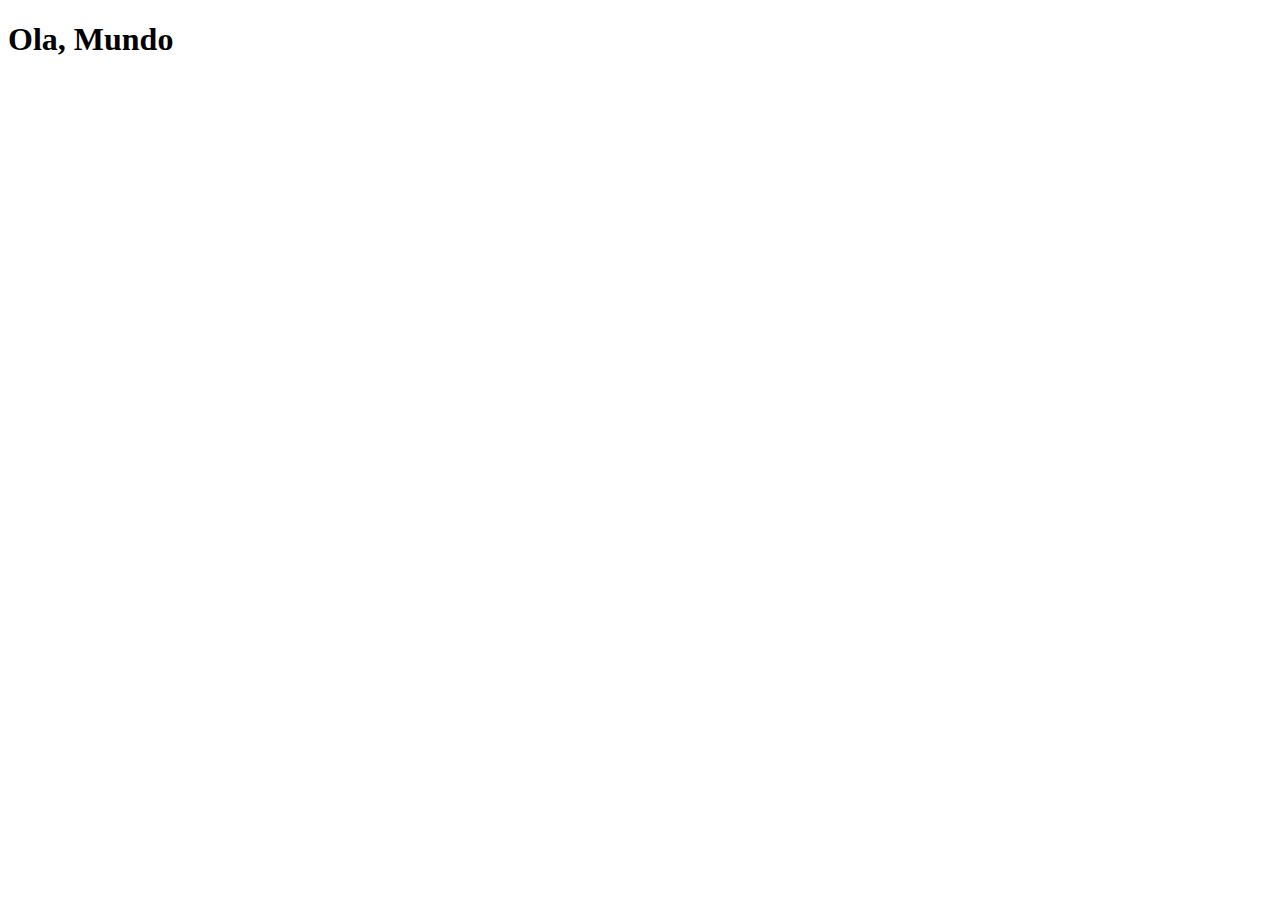
==== index.html @ 8bbfae42 "criei a página principal" ====
<!DOCTYPE html>
<html lang="pt-br">
<head>
    <meta charset="UTF-8">
    <meta http-equiv="X-UA-Compatible" content="IE=edge">
    <meta name="viewport" content="width=device-width, initial-scale=1.0">
    <link rel="shortcut icon" href="favicon.ico" type="image/x-icon">
    <title>Projeto Redes Sociais</title>
</head>
<body>
    <h1>Ola, Mundo</h1>
</body>
</html>
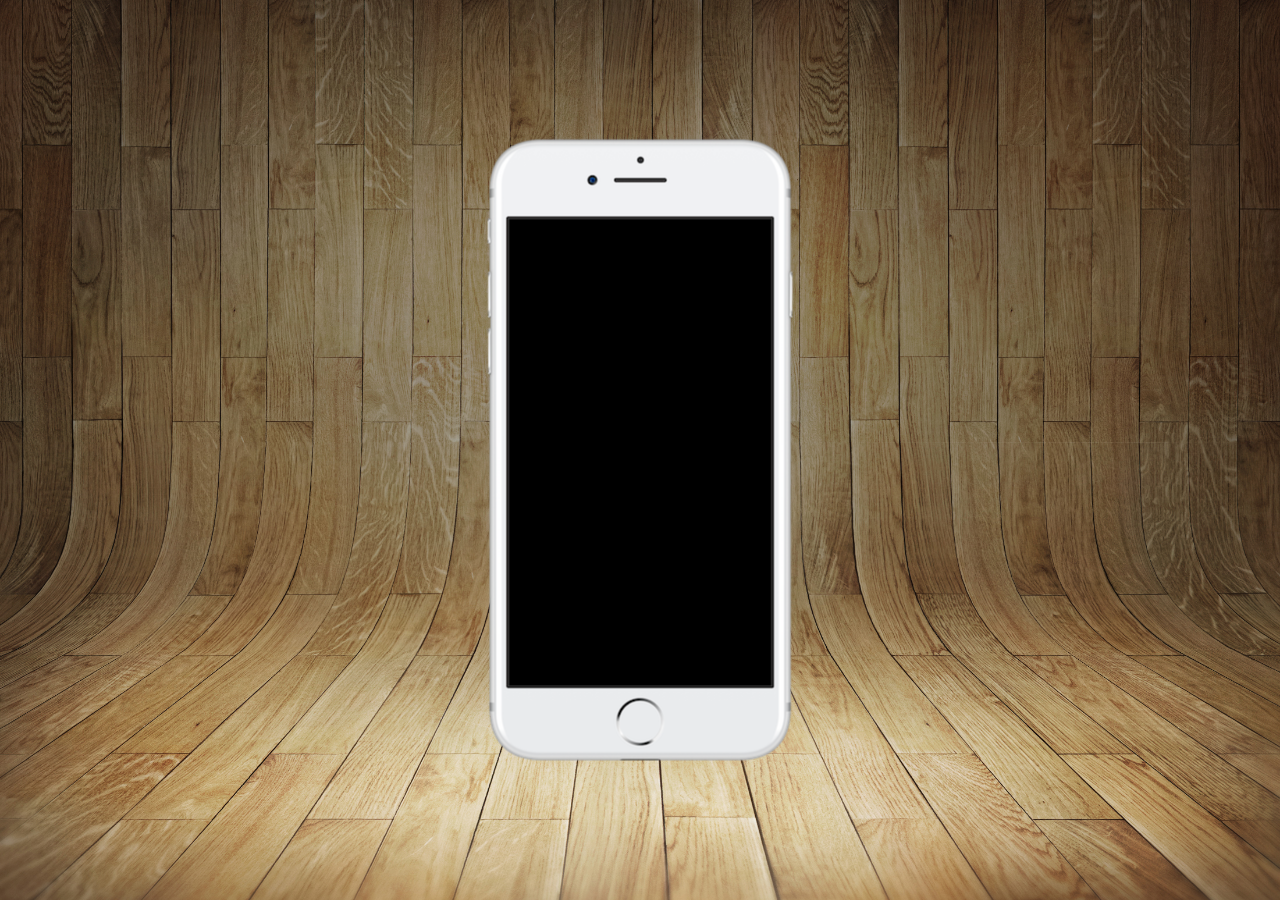
==== commit c2618c60: "segundo-commit" ====
--- a/index.html
+++ b/index.html
@@ -6,8 +6,18 @@
     <meta name="viewport" content="width=device-width, initial-scale=1.0">
     <link rel="shortcut icon" href="favicon.ico" type="image/x-icon">
     <title>Projeto Redes Sociais</title>
+    <link rel="stylesheet" href="estilos/style.css">
 </head>
 <body>
-    <h1>Ola, Mundo</h1>
+    <main>
+        <section id="telefone">
+            
+        </section>
+
+        
+        <section id="redes-sociais">
+            
+        </section>
+    </main>
 </body>
 </html>--- a/estilos/style.css
+++ b/estilos/style.css
@@ -0,0 +1,36 @@
+@charset "UTF-8";
+
+* {
+    margin: 0px;
+    padding: 0px;
+    font-family: Arial, Helvetica, sans-serif;
+}
+
+html, body {
+    height: 100vh;
+    width: 100vw;
+    background-color: black;
+}
+
+main {
+    position: relative;
+    height: 100vh;
+}
+
+body {
+    background: url(../imagens/fundo-madeira.jpg) no-repeat top center;
+    background-size: cover;
+    background-attachment: fixed;
+}
+
+section#telefone {
+    position: absolute;
+    top: 50%;
+    left: 50%;
+    transform: translate(-50%, -50%);
+
+    height: 627px;
+    width: 311px;
+    background: url(../imagens/frame-iphone.png) no-repeat;
+
+}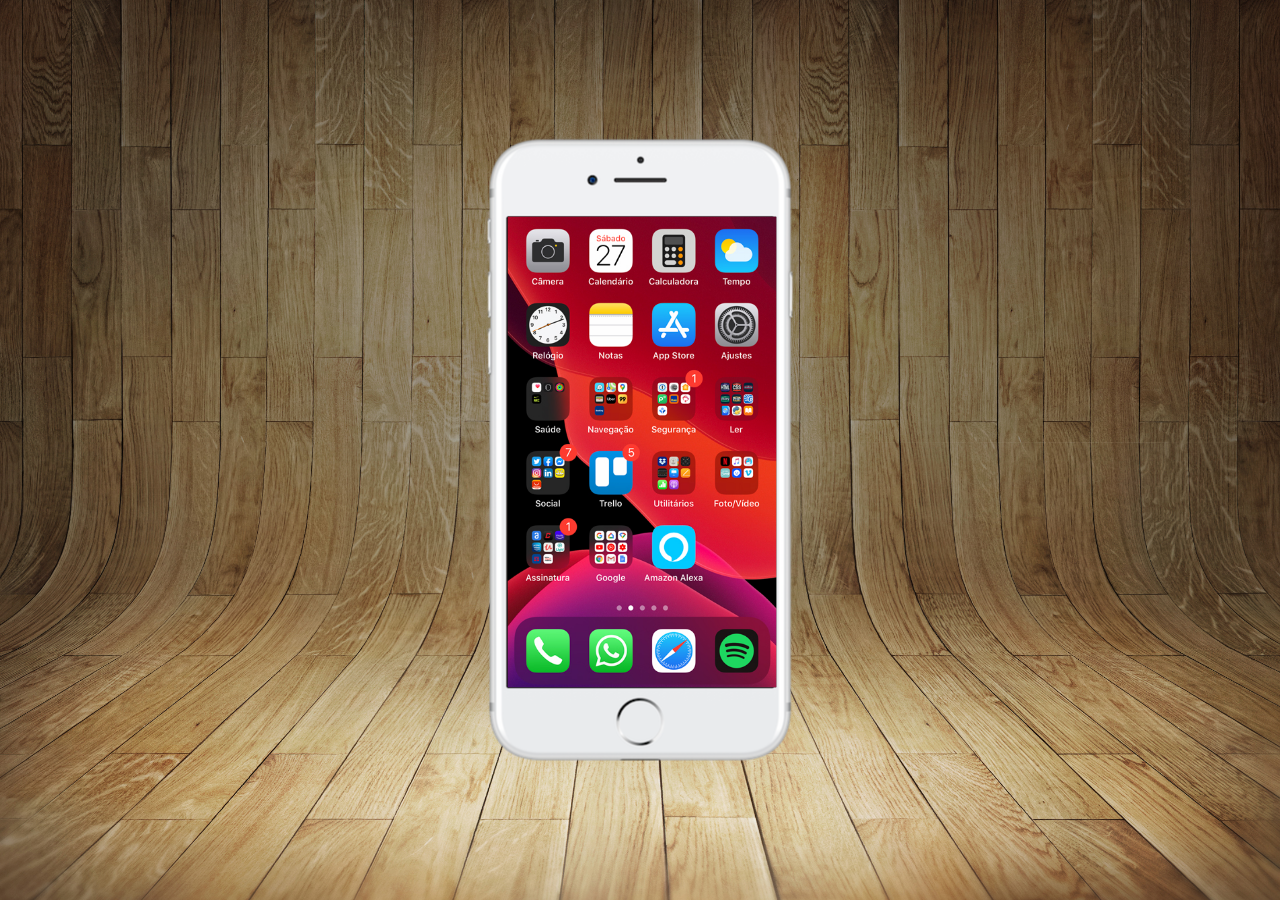
==== commit 6265067d: "terceiro-commit-tela-home" ====
--- a/index.html
+++ b/index.html
@@ -11,7 +11,7 @@
 <body>
     <main>
         <section id="telefone">
-            
+            <iframe src="home.html" name="tela" id="tela" frameborder="0"></iframe>
         </section>
 
         
--- a/estilos/style.css
+++ b/estilos/style.css
@@ -33,4 +33,12 @@
     width: 311px;
     background: url(../imagens/frame-iphone.png) no-repeat;
 
+}
+
+iframe#tela {
+    position: relative;
+    top: 80px;
+    left: 23px;
+    width: 269px;
+    height: 471px;
 }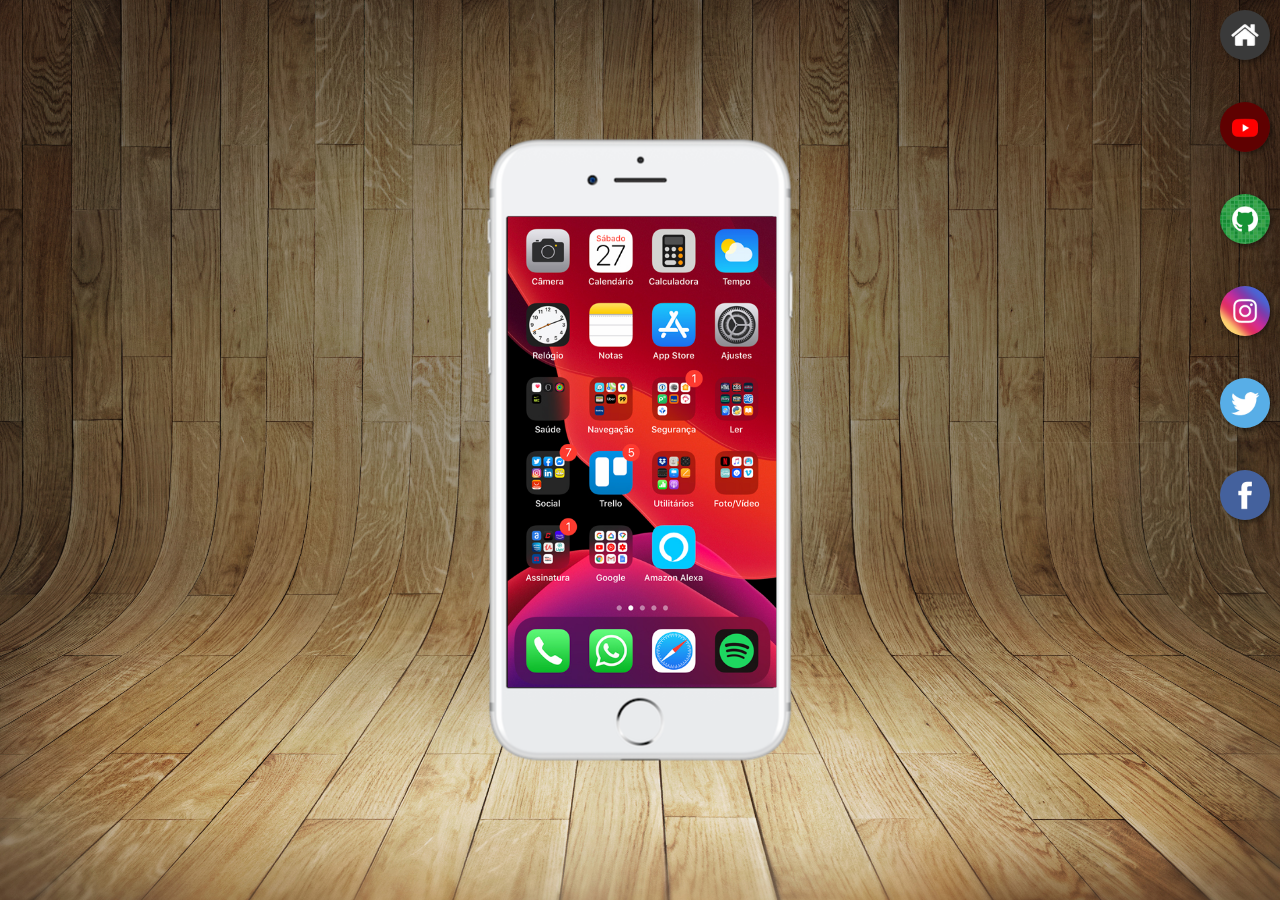
==== commit 3264b5c5: "quarto-commit-botoes-lateral" ====
--- a/index.html
+++ b/index.html
@@ -16,7 +16,18 @@
 
         
         <section id="redes-sociais">
-            
+            <a href="#" target="tela"><img src="imagens/logo-home.jpg" alt="home"></a><br>
+            <br>
+            <a href="#" target="tela"><img src="imagens/logo-youtube.jpg" alt="youtube"></a><br>
+            <br>
+            <a href="#" target="tela"><img src="imagens/logo-github.jpg" alt=""></a><br>
+            <br>
+            <a href="#" target="tela"><img src="imagens/logo-instagram.jpg" alt=""></a><br>
+            <br>
+            <a href="#" target="tela"><img src="imagens/logo-twitter.jpg" alt=""></a><br>
+            <br>
+            <a href="#" target="tela"><img src="imagens/logo-facebook.jpg" alt=""></a><br>
+            <br>
         </section>
     </main>
 </body>
--- a/estilos/style.css
+++ b/estilos/style.css
@@ -41,4 +41,25 @@
     left: 23px;
     width: 269px;
     height: 471px;
-}+}
+
+section#redes-sociais {
+    text-align: right;
+}
+
+section#redes-sociais img {
+    width: 50px;
+    margin: 10px;
+    border-radius: 50%;
+    box-shadow: 2px 2px 5px rgba(0, 0, 0, 0.445);
+    box-sizing: border-box;
+
+}
+
+
+section#redes-sociais img:hover {
+    border: 2px solid rgba(255, 255, 255, 0.616);
+    transform: translate(-2px, -2px);
+    box-shadow: 5px 5px rgba(0, 0, 0, 0.384);
+    transition: transform 0.5s, border 0.6s;
+}
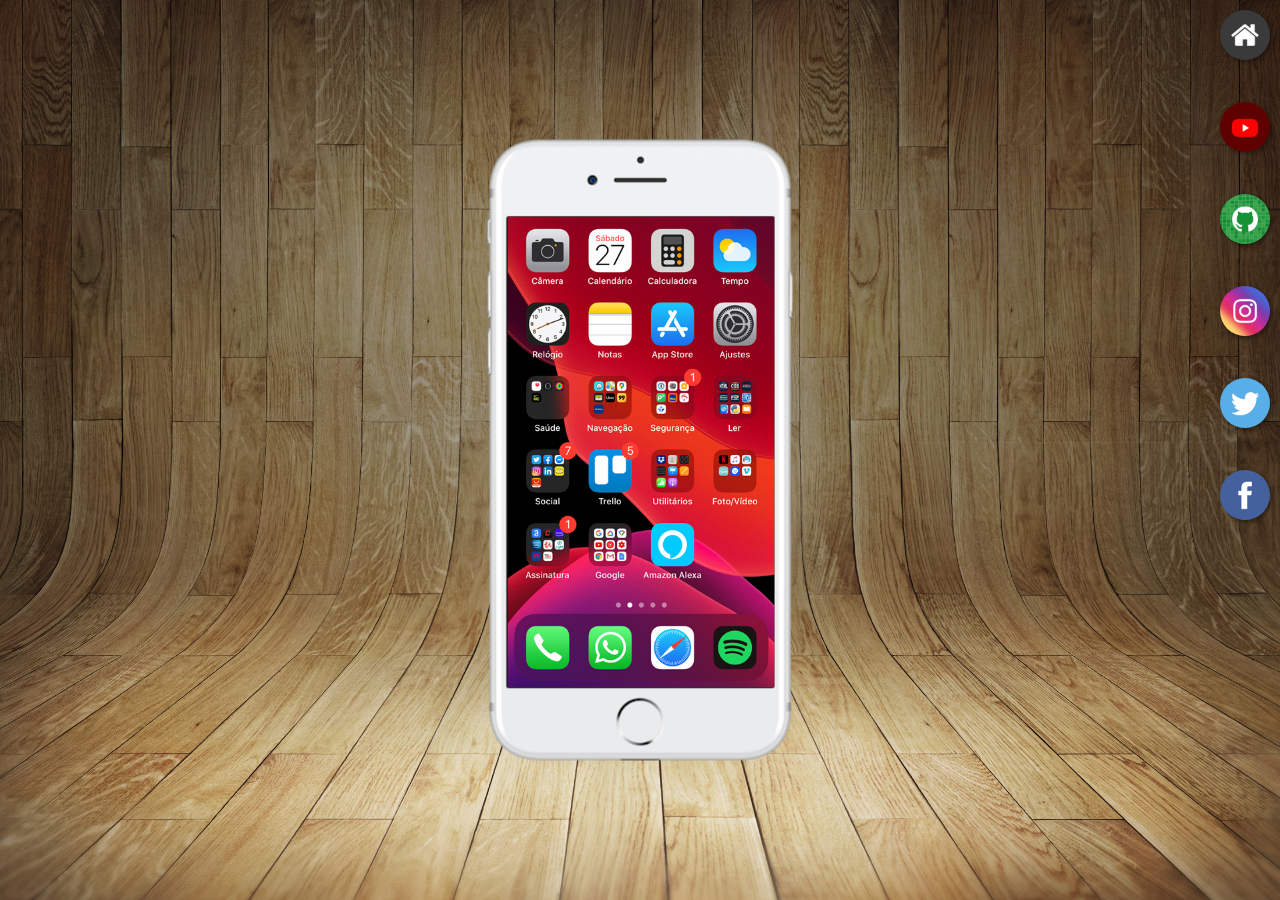
==== commit 3155d633: "quarto-commit" ====
--- a/index.html
+++ b/index.html
@@ -16,11 +16,11 @@
 
         
         <section id="redes-sociais">
-            <a href="#" target="tela"><img src="imagens/logo-home.jpg" alt="home"></a><br>
+            <a href="home.html" target="tela"><img src="imagens/logo-home.jpg" alt="home"></a><br>
             <br>
-            <a href="#" target="tela"><img src="imagens/logo-youtube.jpg" alt="youtube"></a><br>
+            <a href="youtube.html" target="tela"><img src="imagens/logo-youtube.jpg" alt="youtube"></a><br>
             <br>
-            <a href="#" target="tela"><img src="imagens/logo-github.jpg" alt=""></a><br>
+            <a href="github.html" target="tela"><img src="imagens/logo-github.jpg" alt=""></a><br>
             <br>
             <a href="#" target="tela"><img src="imagens/logo-instagram.jpg" alt=""></a><br>
             <br>
--- a/estilos/style.css
+++ b/estilos/style.css
@@ -39,7 +39,7 @@
     position: relative;
     top: 80px;
     left: 23px;
-    width: 269px;
+    width: 267px;
     height: 471px;
 }
 
